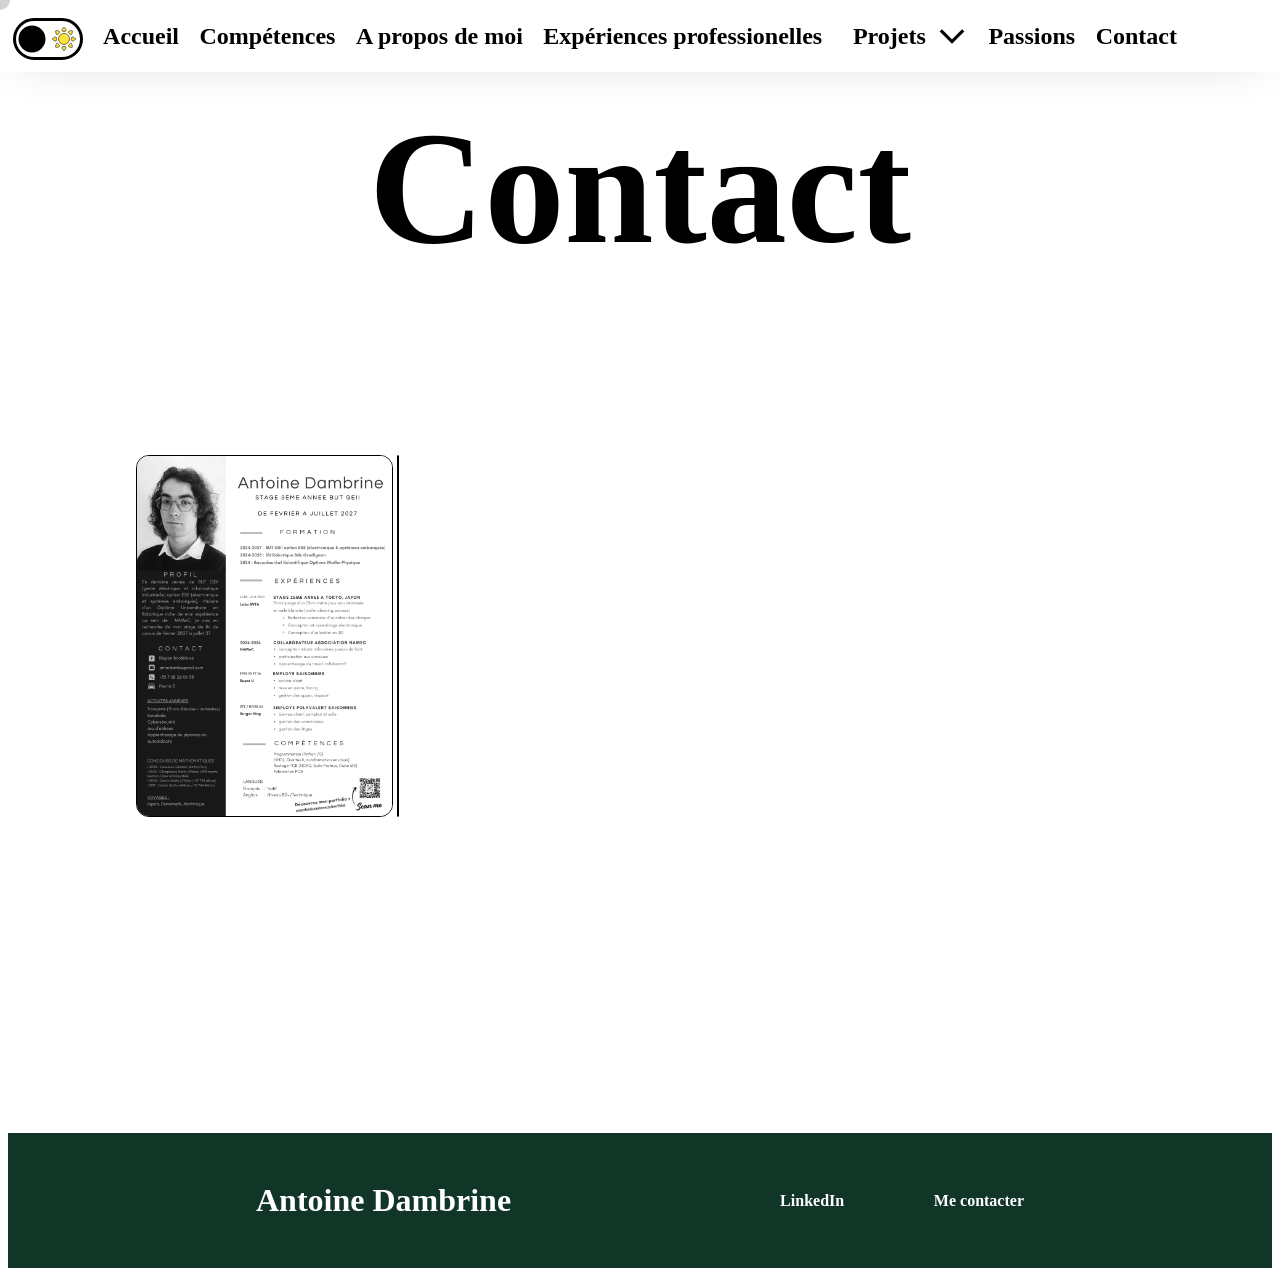
==== contact.html @ 571dcbf3 "Add few draft pages" ====
<!doctype html>
<html lang="fr">
<head>
    <meta charset="utf-8">
    <title>Portfolio Antoine DAMBRINE</title>
    <link rel="stylesheet" href="style.css">
    <link rel="stylesheet" href="CSS/contact.css">
    <script src="jquery.js"></script>
    <link rel="stylesheet" href="https://pyscript.net/releases/2026.6.1/core.css" />
    <script type="module" src="https://pyscript.net/releases/2026.6.1/core.js"></script>
    <script src="Scripts/facingCursor.js"></script>
    <script>
        $(function(){
        $("#header").load("Header/header.html");
        $("#footer").load("Footer/footer.html");
        $("#cursor").load("Cursor/cursor.html");
        });
    </script>
</head>
<body>
    <div id="cursor"></div>
    <header id="header"></header>
    <section id="title">
        <strong>Contact</strong>
    </section>
    <section id="content">
        <div id="cv">
        <div class="FacingCursor" depthz="4" shadowIntensity="40" rotationFreedom="1">
            <img src="Images/Resume.png">
        </div>
        <div id="infos">

        </div>
    </div>
    </section>
    <footer id="footer"></footer>
</body>
</html>
---- style.css ----
body {
    font-family: Inter;
    font-weight: 600;
    font-style: normal;
}
---- CSS/contact.css ----
section#title {
    height: 40vh;
    display: flex;
}

strong {
    font-size: 10rem;
    margin: auto;
}

section#content {
    height: 60vh;
    width: 100%;
}

#cv img {
    height: 100%;
    margin: 0px;
}

#cv {
    position: absolute;
    display: inline-block;
    margin: auto;
    margin-left: 10vw;
    margin-top: 30vh;
    transform: translate(0px, -50%);
    transition: padding-left ease-in-out 300ms;
}

#cv:hover{
    padding-left: 10vw;
}

#cv > div {
    height: 40vh;
    display: inline-block;
    overflow: hidden;
    border-radius: 1vw;
    border:solid black 1px;

    --rotation-x : 0;
    --rotation-y : 0;
    --position-x : 0;
    --position-y : 0;
    transition: transform ease-out 300ms, box-shadow ease-out 300ms;
}

#cv:hover > div {
    height: 80vh;
    border-radius: 2vw;
    transform: rotateY(var(--rotation-y)) rotateX(var(--rotation-x));
    color: rgb(var(--dark-color));
    box-shadow: var(--position-x) var(--position-y);
    transition: height ease-in-out 300ms, border-radius ease-in-out 300ms;
}
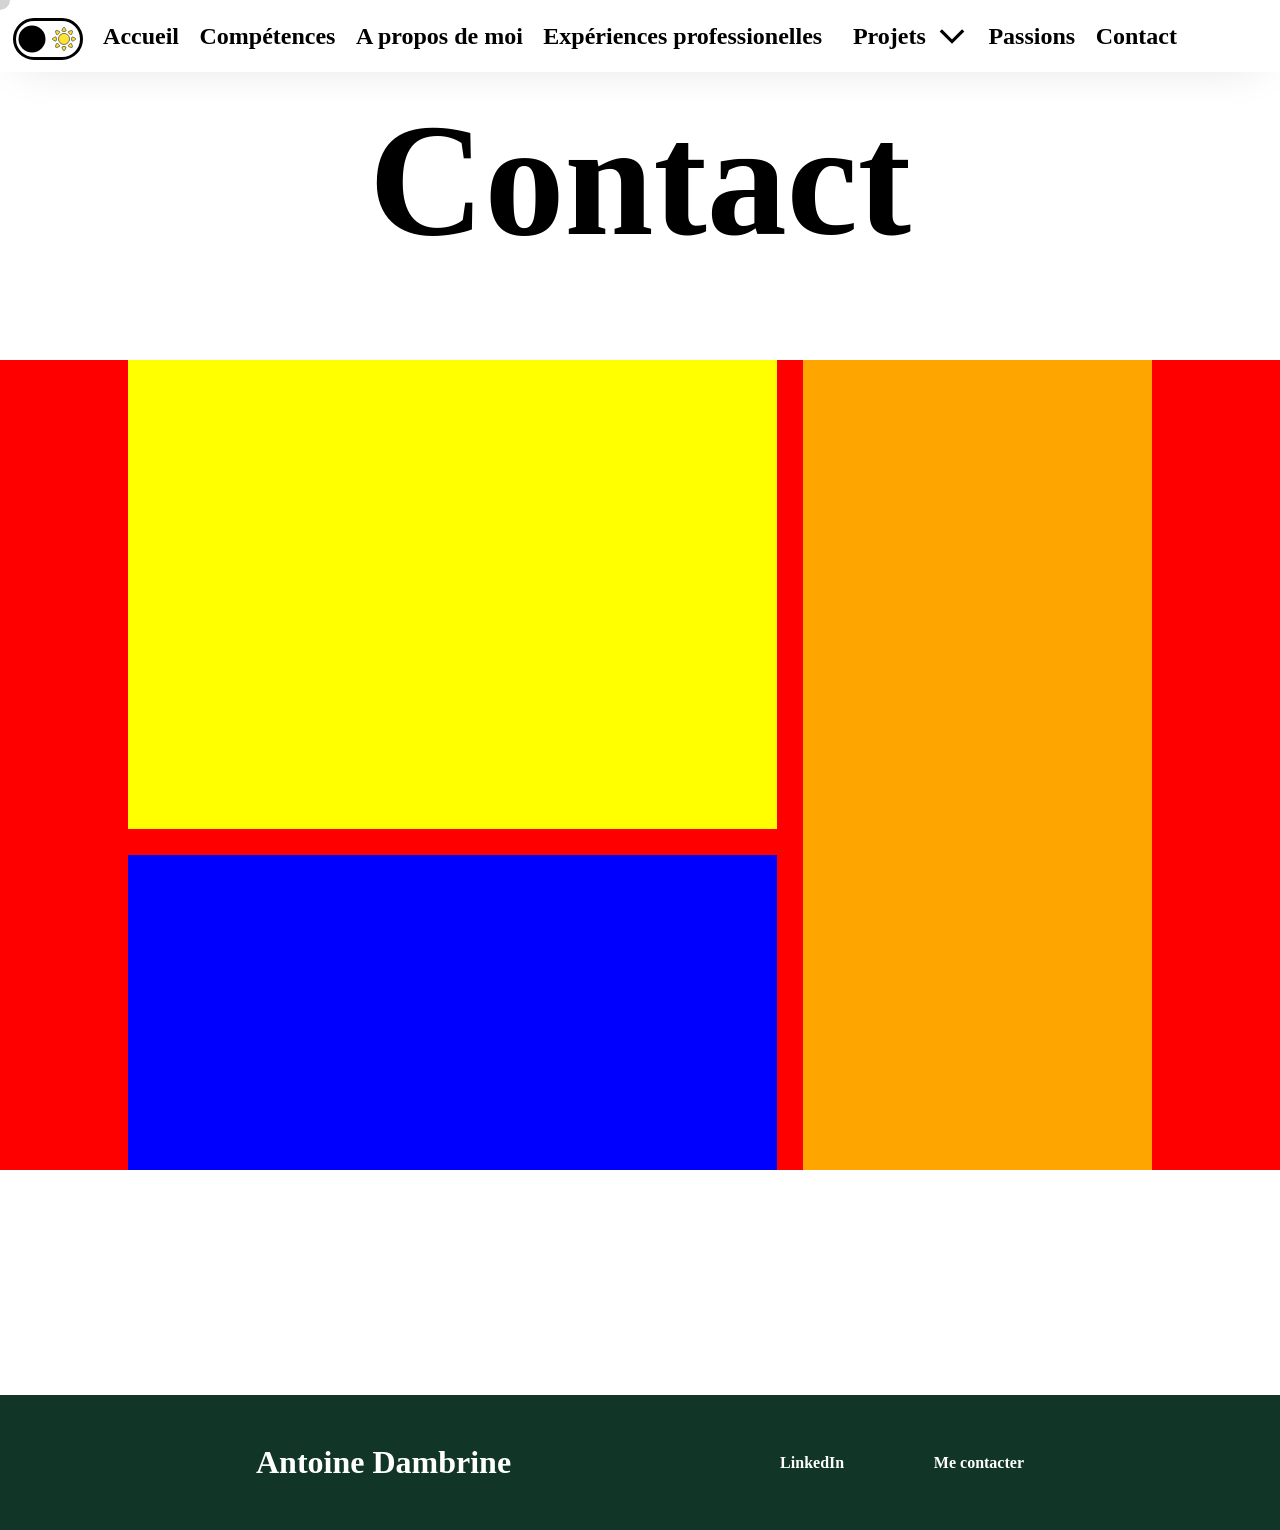
==== commit 67800809: "start remake contact.html" ====
--- a/contact.html
+++ b/contact.html
@@ -23,15 +23,20 @@
     <section id="title">
         <strong>Contact</strong>
     </section>
-    <section id="content">
-        <div id="cv">
-        <div class="FacingCursor" depthz="4" shadowIntensity="40" rotationFreedom="1">
-            <img src="Images/Resume.png">
+    <section id="contact">
+        <div>
+            <div id="personalinfos" class="infoDiv">
+                <div>
+                    <svg></svg>
+                </div>
+            </div>
+            <div id="contactme" class="infoDiv">
+
+            </div>
+            <div id="cv" class="infoDiv">
+
+            </div>
         </div>
-        <div id="infos">
-
-        </div>
-    </div>
     </section>
     <footer id="footer"></footer>
 </body>
--- a/style.css
+++ b/style.css
@@ -2,4 +2,5 @@
     font-family: Inter;
     font-weight: 600;
     font-style: normal;
+    margin: 0px;
 }
--- a/CSS/contact.css
+++ b/CSS/contact.css
@@ -8,49 +8,32 @@
     margin: auto;
 }
 
-section#content {
-    height: 60vh;
-    width: 100%;
-}
-
-#cv img {
-    height: 100%;
-    margin: 0px;
+#contact > div {
+    width: 80%;
+    padding-left: 10%;
+    padding-right: 10%;
+    height: 90vh;
+    align-self: center;
+    margin:auto;
+    background-color: red;
+    display: grid;
+    gap: 2vw;
 }
 
 #cv {
-    position: absolute;
-    display: inline-block;
-    margin: auto;
-    margin-left: 10vw;
-    margin-top: 30vh;
-    transform: translate(0px, -50%);
-    transition: padding-left ease-in-out 300ms;
+    grid-column: 1;
+    grid-row: 2;
+    background-color: blue;
 }
 
-#cv:hover{
-    padding-left: 10vw;
+#personalinfos {
+    grid-column: 1;
+    grid-row: 1;
+    background-color: yellow;
 }
 
-#cv > div {
-    height: 40vh;
-    display: inline-block;
-    overflow: hidden;
-    border-radius: 1vw;
-    border:solid black 1px;
-
-    --rotation-x : 0;
-    --rotation-y : 0;
-    --position-x : 0;
-    --position-y : 0;
-    transition: transform ease-out 300ms, box-shadow ease-out 300ms;
-}
-
-#cv:hover > div {
-    height: 80vh;
-    border-radius: 2vw;
-    transform: rotateY(var(--rotation-y)) rotateX(var(--rotation-x));
-    color: rgb(var(--dark-color));
-    box-shadow: var(--position-x) var(--position-y);
-    transition: height ease-in-out 300ms, border-radius ease-in-out 300ms;
+#contactme {
+    background-color: orange;
+    grid-column: 2;
+    grid-row: span 2;
 }
